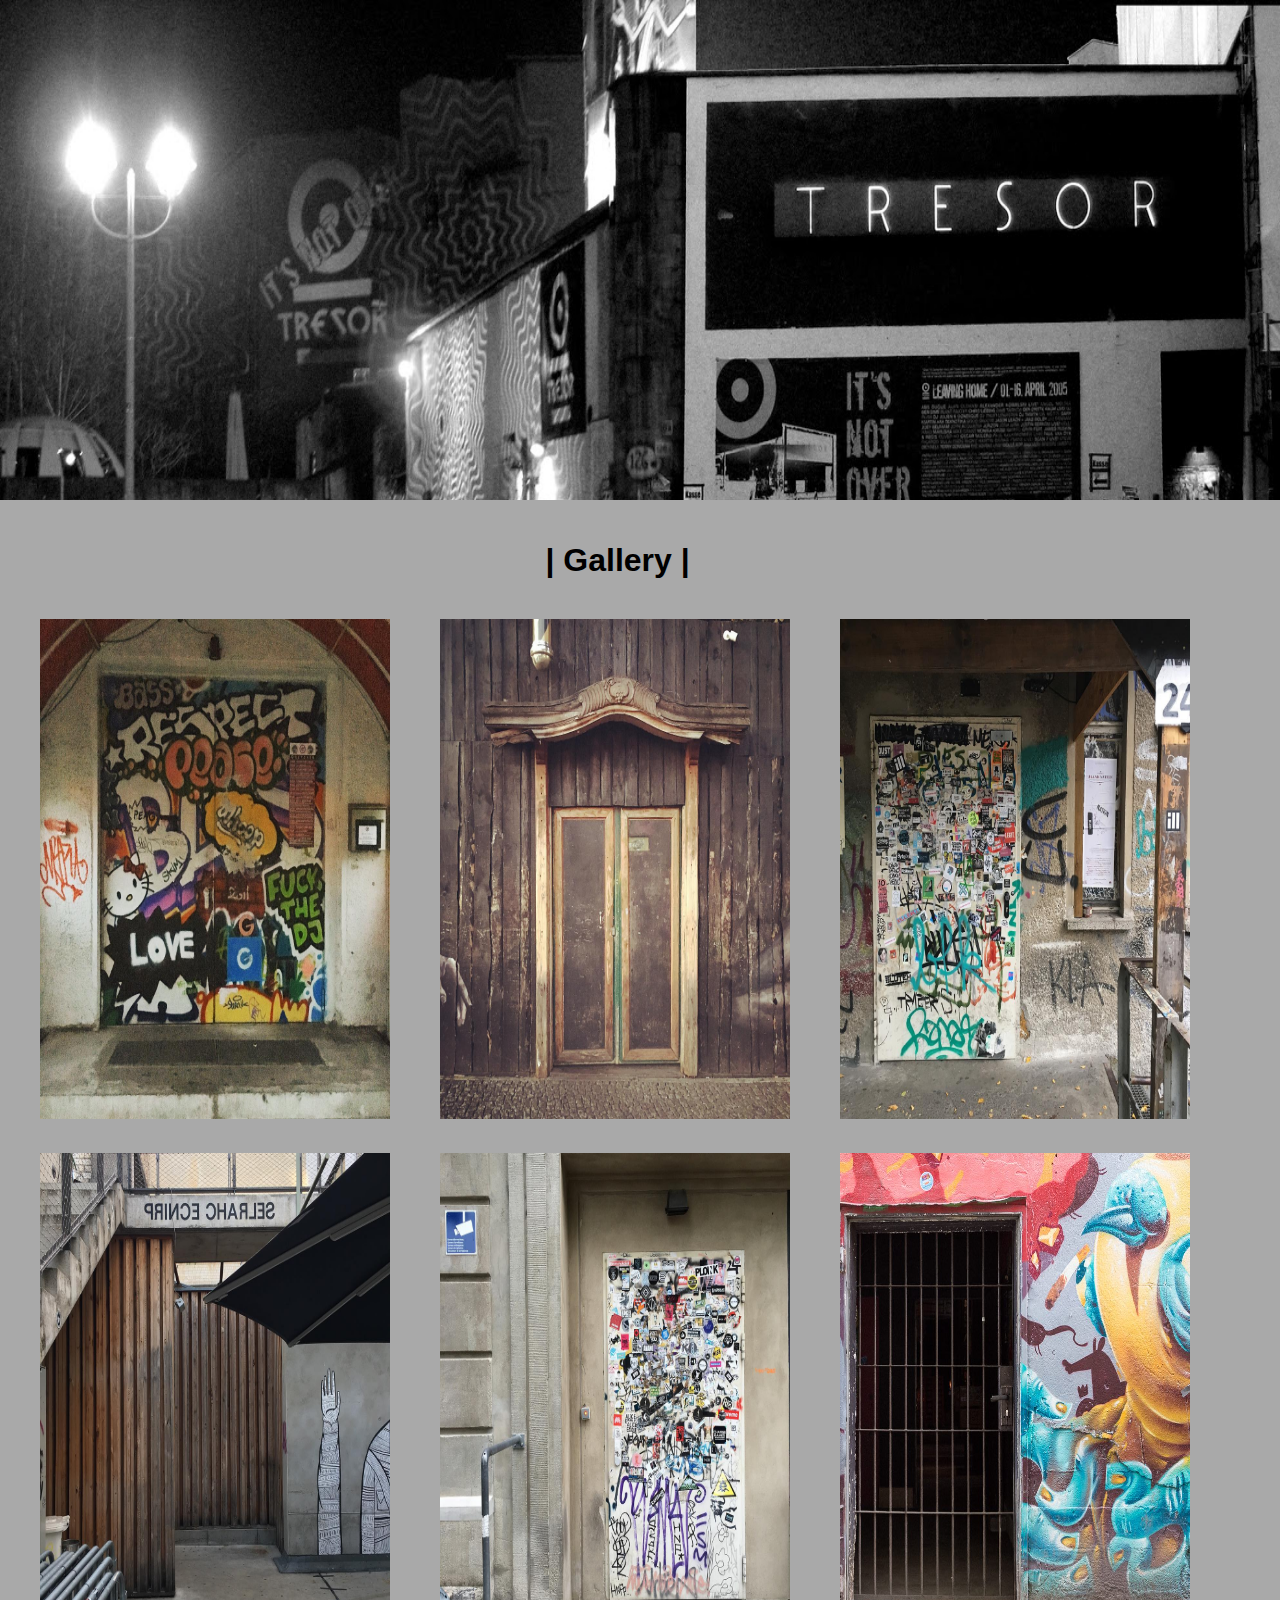
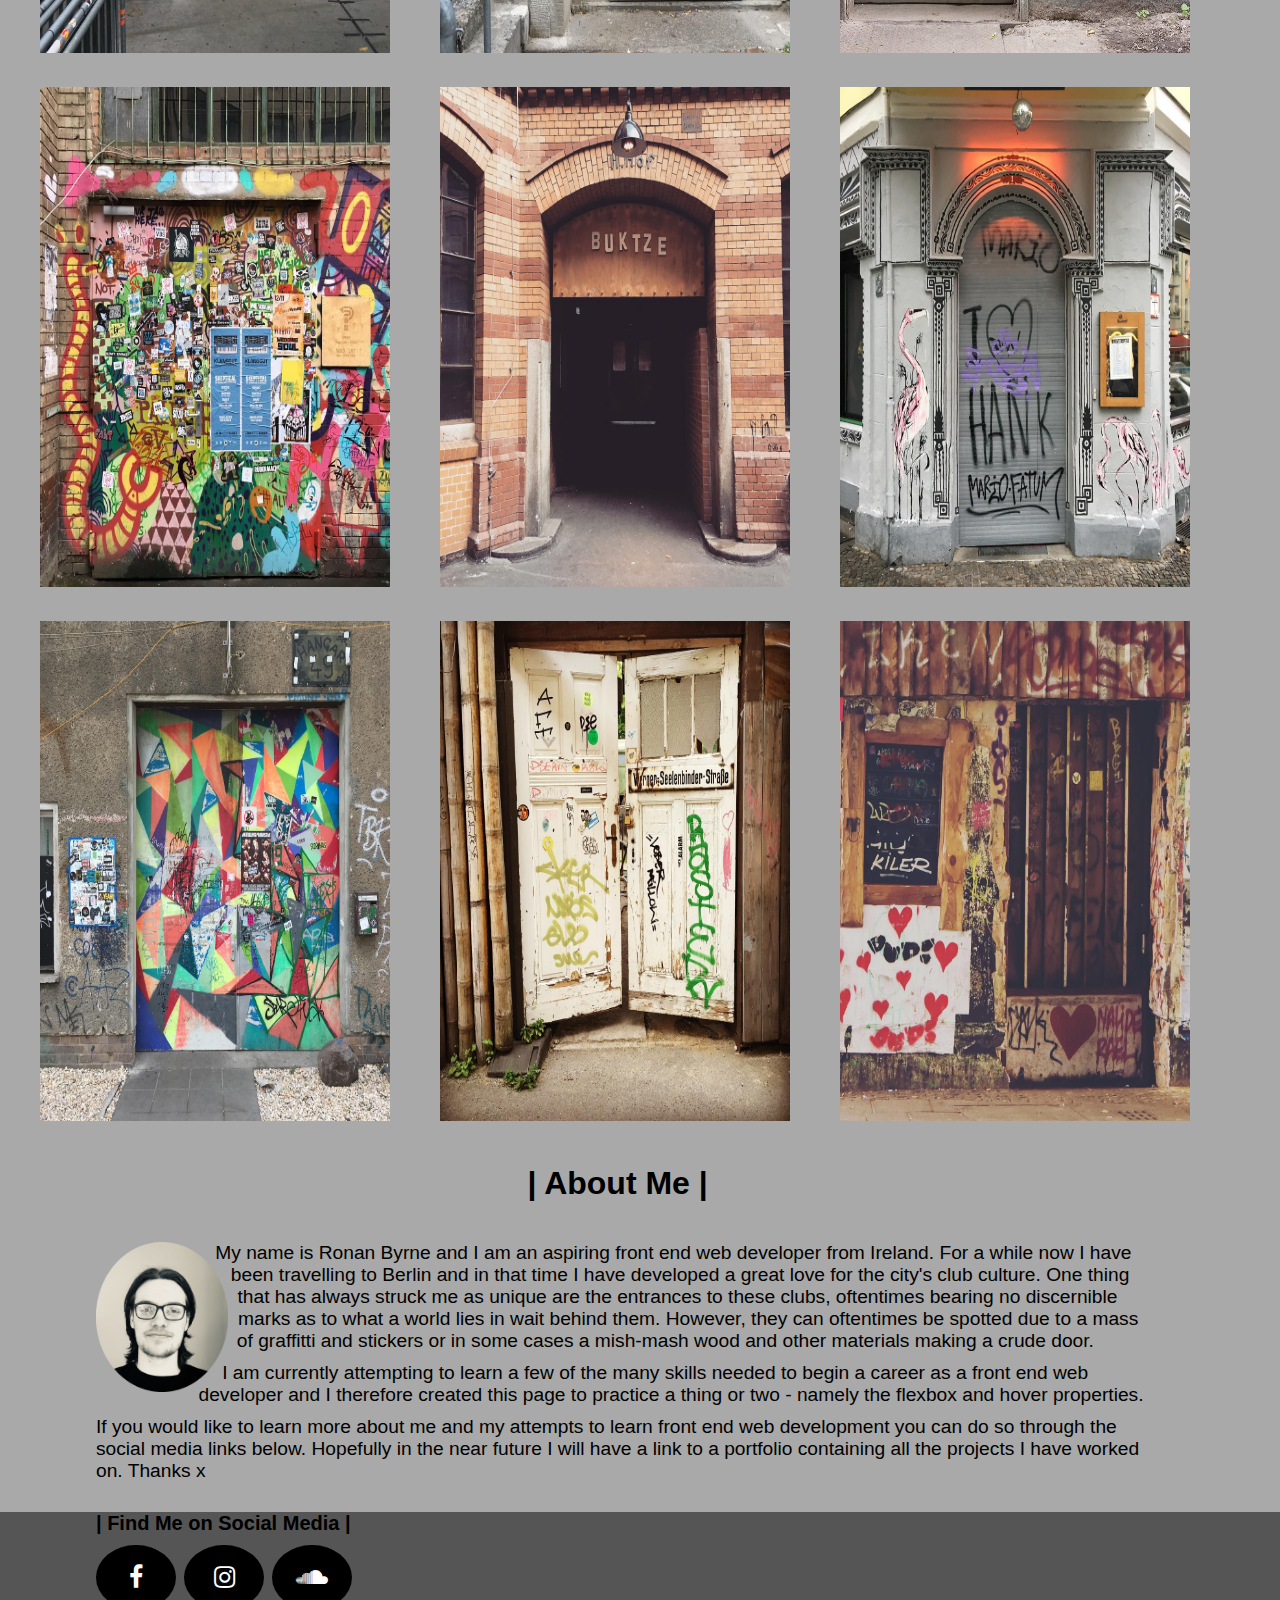
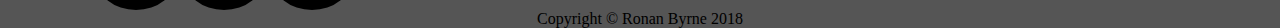
==== inside.html @ c04995c0 "Test Doors" ====
<!DOCTYPE html>
<html>
<head>
	<!--Created by Ronan Byrne-->
	<title>| Club Doors | Inside</title>
	<link rel="stylesheet" href="https://cdnjs.cloudflare.com/ajax/libs/font-awesome/4.7.0/css/font-awesome.min.css">
	<link rel="stylesheet" type="text/css" href="insidestyle.css">
	<link href="https://fonts.googleapis.com/css?family=Patua+One" rel="stylesheet">
</head>
<body>

	<div class="headersec">	
	</div>

<section>
	<h3 class="gallerytitle"> | Gallery |</h3>

	<!--Gallery Using Flexbox-->

	<div class="container">
		<div class="picture">
			<img src="gretchen.jpg" alt="Gretchen" class="image">
			<div class="overlay">
				<div class="text"> Gretchen <br>
									Obentrautstraße 19,<br>
									 10963 Berlin
				 </div>
			</div>
		</div>

		<div class="picture">
			<img src="wilde renate.jpg" alt="Wilde Renate" class="image">
			<div class="overlay">
				<div class="text"> Wilde Renate <br>
									 Alt-Stralau 70,<br>
									  10245 Berlin
				 </div>
			</div>
		</div>

		<div class="picture">
			<img src="about blank.jpg" alt="About Blank" class="image">
			<div class="overlay">
				<div class="text"> ://About Blank <br>
									Markgrafendamm 24c,<br>
									10245 Berlin
				 </div>
			</div>
		</div>

		<div class="picture">
			<img src="prince charles.jpg" alt="prince charles" class="image">
			<div class="overlay">
				<div class="text"> Prince Charles <br>
									Prinzenstraße 85f, <br>
									 10969 Berlin
				 </div>
			</div>
		</div>

		<div class="picture">
			<img src="berghain.jpg" alt="berghain" class="image">
			<div class="overlay">
				<div class="text"> Berghain <br>
									 Am Wriezener Bahnhof,<br>
									  10243 Berlin
				 </div>
			</div>
		</div>

		<div class="picture">
			<img src="yaam.jpg" alt="yaam" class="image">
			<div class="overlay">
				<div class="text"> Yaam <br>
									An der Schillingbrücke 3, <br>
									10243 Berlin
				 </div>
			</div>
		</div>

		<div class="picture">
			<img src="panke.jpg" alt="panke" class="image">
			<div class="overlay">
				<div class="text"> Panke <br>
									Gerichtstraße 23,<br>
									 13347 Berlin
				 </div>
			</div>
		</div>

		<div class="picture">
			<img src="ritter butzke.jpg" alt="Ritter Butzke" class="image">
			<div class="overlay">
				<div class="text"> Ritter Butzke <br>
									Ritterstraße 26, <br>
									 10969 Berlin
				 </div>
			</div>
		</div>

		<div class="picture">
			<img src="minimal bar.jpg" alt="minimal bar" class="image">
			<div class="overlay">
				<div class="text"> Minimal Bar <br>
									Rigaer Straße 31, <br>
									10247 Berlin,
				 </div>
			</div>
		</div>

		<div class="picture">
			<img src="libertine club.jpg" alt="libertine club" class="image">
			<div class="overlay">
				<div class="text"> Libertine Club <br>
									Holzmarktstraße 16,<br>
									 10179 Berlin
				 </div>
			</div>
		</div>

		<div class="picture">
			<img src="fiese remise.jpg" alt="fiese remise" class="image">
			<div class="overlay">
				<div class="text"> Fiese Remise <br>
									 Köpenicker Straße 18, <br>
									 10997 Berlin
				 </div>
			</div>
		</div>

		<div class="picture">
			<img src="katter blau.jpg" alt="Kater Blau" class="image">
			<div class="overlay">
				<div class="text"> Kater Blau <br>
									Holzmarktstraße 25, <br>
									 10243 Berlin
				 </div>
			</div>
		</div>

	</div>
</section>

	<section class="about">
		<h3 id="aboutmetitle"> | About Me | </h3>

		<div class="aboutmecontain">

			<img src="circle.jpg" id="circle">

			<p id="para1">My name is Ronan Byrne and I am an aspiring front end web developer from Ireland. For a while now I have been travelling to Berlin and in that time I have developed a great love for the city's club culture. One thing that has always struck me as unique are the entrances to these clubs, oftentimes bearing no discernible marks as to what a world lies in wait behind them. However, they can oftentimes be spotted due to a mass of graffitti and stickers or in some cases a mish-mash wood and other materials making a crude door.</p>

			<p id="para2"> I am currently attempting to learn a few of the many skills needed to begin a career as a front end web developer and I therefore created this page to practice a thing or two - namely the flexbox and hover properties.</p>

			<p id="para3">If you would like to learn more about me and my attempts to learn front end web development you can do so through the social media links below. Hopefully in the near future I will have a link to a portfolio containing all the projects I have worked on. Thanks x</p>

		</div>	
	</section>
	</section>



<footer>
	<h4 class="social"> | Find Me on Social Media |</h4>
	<a href="https://www.facebook.com/ronan.byrne.9" class="fa fa-facebook" id="facebook"></a>
	<a href="https://www.instagram.com/ro_byrne_95/" class="fa fa-instagram" id="instagram"></a>
	<a href="https://soundcloud.com/oyrne" class="fa fa-soundcloud" id="soundcloud"></a>
	<p id="copyright"> Copyright &copy; Ronan Byrne 2018 </p>
</footer>
</body>

</html>
---- insidestyle.css ----
:root{
	--lightgrey: #a9a9a9;
	--darkgrey: #555555;
	--black: #000000;
	--white: #ffffff;
}

*{
	margin: 0;
	padding: 0;
}

body{
	background-color: var(--lightgrey);
}


/**Specific Styling**/

.headersec{
	width: 100%;
	height: 500px;
	background-image: url(header.jpg);
	background-attachment: fixed;
	background-size: cover;
	background-position: top;
	background-repeat: no-repeat;
	background-size: 100% 100%;
	margin-bottom: 20px;
	border-bottom: 2px solid var(--lightgrey);
}
	

.picture{
	position: relative;
	width: 400px;
}

.image{
	width: 350px;
	height: auto;
}

.overlay{
	position: absolute;
	top: 0;
	bottom: 0;
	left: 0;
	right: 0;
	height: 500px;
	width: 350px;
	opacity: 0;
	transition: .5s ease;
	background-color: var(--black);
}

.picture:hover .overlay{
	opacity: 0.8;
}

.text{
	color: var(--white);
	font-size: 20px;
	position: absolute;
	top: 50%;
	left:50%;
	transform: translate(-50%, -50%);
	-ms-transform: translate( -50%, -50%);
	text-align: center;
}

.container{
	display: flex;
	flex-wrap: wrap;
	overflow: hidden;
	justify-content: center;
}

.container img{
	width: 350px;
	height: 500px;
	justify-content: center;
	padding: 0px 0px;
	margin-bottom: 30px;

}

.gallerytitle{
	margin-bottom: 20px;
	text-align: center;
	margin-right: 3.5%;
	margin-top: 40px;
	margin-bottom: 40px;
	font-size: 2em;
	font-family: 'Play', sans-serif;
}


#aboutmetitle{
	margin-bottom: 20px;
	text-align: center;
	margin-right: 3.5%;
	margin-top: 10px;
	margin-bottom: 40px;
	font-size: 2em;
	font-family: 'Play', sans-serif;
}

#para1{
	text-align: left;
	margin-left: 7.5%;
	margin-right: 10%;
	margin-bottom: 10px;
	font-size: 1.2em;
	font-family: 'Play', sans-serif;
}

#para2{
	text-align: left;
	margin-left: 7.5%;
	margin-right: 10%;
	margin-bottom: 10px;
	font-size: 1.2em;
	font-family: 'Play', sans-serif;
}

#para3{
	text-align: left;
	margin-left: 7.5%;
	margin-right: 10%;
	margin-bottom: 30px;
	font-size: 1.2em;
	font-family: 'Play', sans-serif;
}


footer{
	background-color: var(--darkgrey);
	height: 50%;
	color: var(--black);
}

footer h4{
	font-size: 20px;
	margin-top: 10px;
	margin-bottom: 10px;
	margin-left: 7.5%;
	font-family: 'Play', sans-serif;

}

#copyright{
	text-align: center;
}

.fa {
  padding: 20px;
  font-size: 25px;
  width: 40px;
  text-align: center;
  text-decoration: none;
  margin: 0px 2px;
  border-radius: 50%;
}

.fa-facebook {
  background: var(--black);
  color: var(--white);
  margin-left: 7.5%;
}

.fa-instagram {
  background: var(--black);
  color: var(--white);
}

.fa:hover{
	opacity:0.7;
}

.fa-soundcloud {
  background: var(--black);
  color: var(--white);
}

#circle{
	height: 150px;
	margin-left: 7.5%;
	float: left;
	shape-outside: ellipse(50% 60%);
	margin-right: 10px;
}
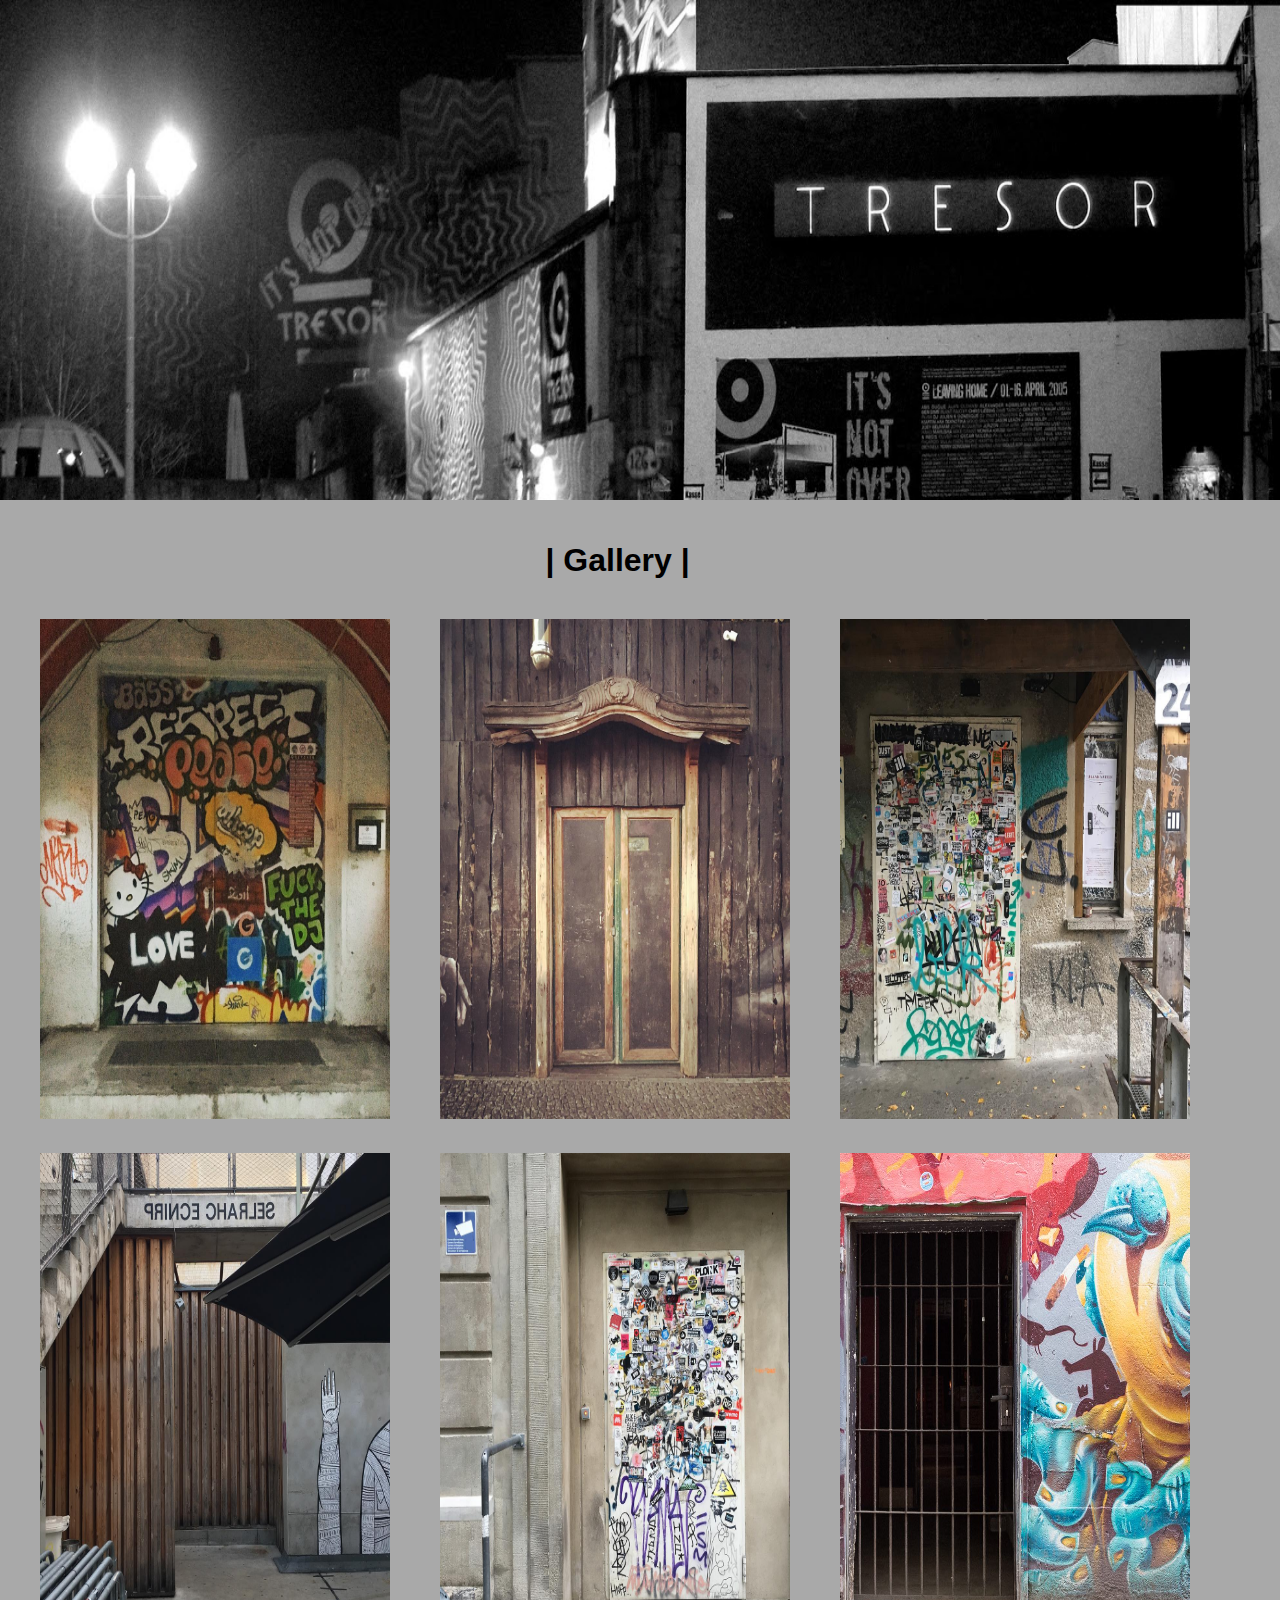
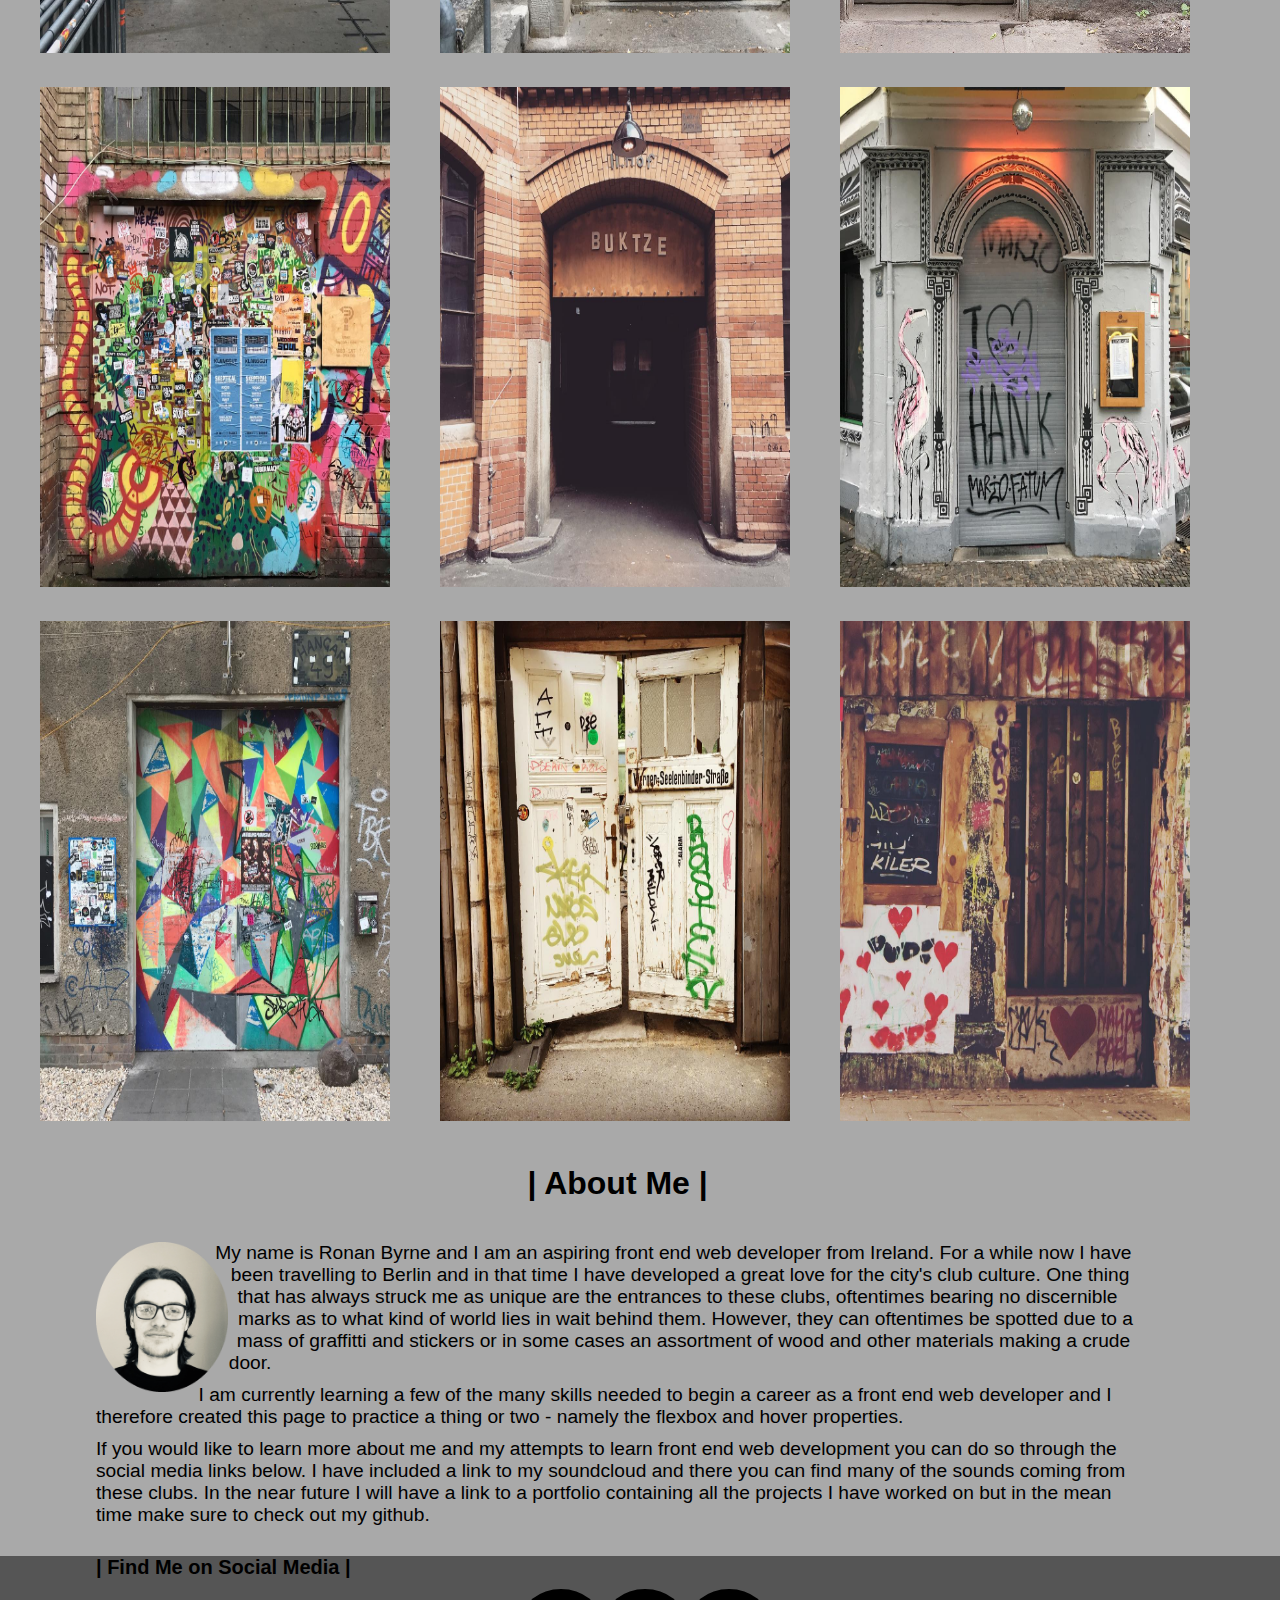
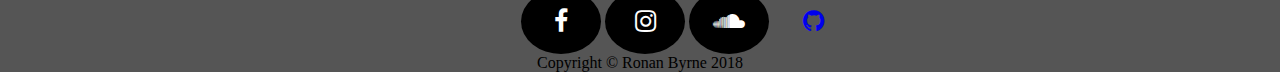
==== commit 26064e4b: "Update inside.html" ====
--- a/inside.html
+++ b/inside.html
@@ -148,11 +148,11 @@
 
 			<img src="circle.jpg" id="circle">
 
-			<p id="para1">My name is Ronan Byrne and I am an aspiring front end web developer from Ireland. For a while now I have been travelling to Berlin and in that time I have developed a great love for the city's club culture. One thing that has always struck me as unique are the entrances to these clubs, oftentimes bearing no discernible marks as to what a world lies in wait behind them. However, they can oftentimes be spotted due to a mass of graffitti and stickers or in some cases a mish-mash wood and other materials making a crude door.</p>
+			<p id="para1">My name is Ronan Byrne and I am an aspiring front end web developer from Ireland. For a while now I have been travelling to Berlin and in that time I have developed a great love for the city's club culture. One thing that has always struck me as unique are the entrances to these clubs, oftentimes bearing no discernible marks as to what kind of world lies in wait behind them. However, they can oftentimes be spotted due to a mass of graffitti and stickers or in some cases an assortment of wood and other materials making a crude door.</p>
 
-			<p id="para2"> I am currently attempting to learn a few of the many skills needed to begin a career as a front end web developer and I therefore created this page to practice a thing or two - namely the flexbox and hover properties.</p>
+			<p id="para2"> I am currently learning a few of the many skills needed to begin a career as a front end web developer and I therefore created this page to practice a thing or two - namely the flexbox and hover properties.</p>
 
-			<p id="para3">If you would like to learn more about me and my attempts to learn front end web development you can do so through the social media links below. Hopefully in the near future I will have a link to a portfolio containing all the projects I have worked on. Thanks x</p>
+			<p id="para3">If you would like to learn more about me and my attempts to learn front end web development you can do so through the social media links below. I have included a link to my soundcloud and there you can find many of the sounds coming from these clubs. In the near future I will have a link to a portfolio containing all the projects I have worked on but in the mean time make sure to check out my github.</p>
 
 		</div>	
 	</section>
@@ -162,11 +162,14 @@
 
 <footer>
 	<h4 class="social"> | Find Me on Social Media |</h4>
-	<a href="https://www.facebook.com/ronan.byrne.9" class="fa fa-facebook" id="facebook"></a>
-	<a href="https://www.instagram.com/ro_byrne_95/" class="fa fa-instagram" id="instagram"></a>
-	<a href="https://soundcloud.com/oyrne" class="fa fa-soundcloud" id="soundcloud"></a>
+	<div class="container">
+		<a href="https://www.facebook.com/ronan.byrne.9" class="fa fa-facebook" id="facebook"></a>
+		<a href="https://www.instagram.com/ro_byrne_95/" class="fa fa-instagram" id="instagram"></a>
+		<a href="https://soundcloud.com/oyrne" class="fa fa-soundcloud" id="soundcloud"></a>
+		<a href="https://github.com/ronanbyrne95" class="fa fa-github" id="github"></a>
+	</div>	
 	<p id="copyright"> Copyright &copy; Ronan Byrne 2018 </p>
 </footer>
 </body>
 
-</html>+</html>
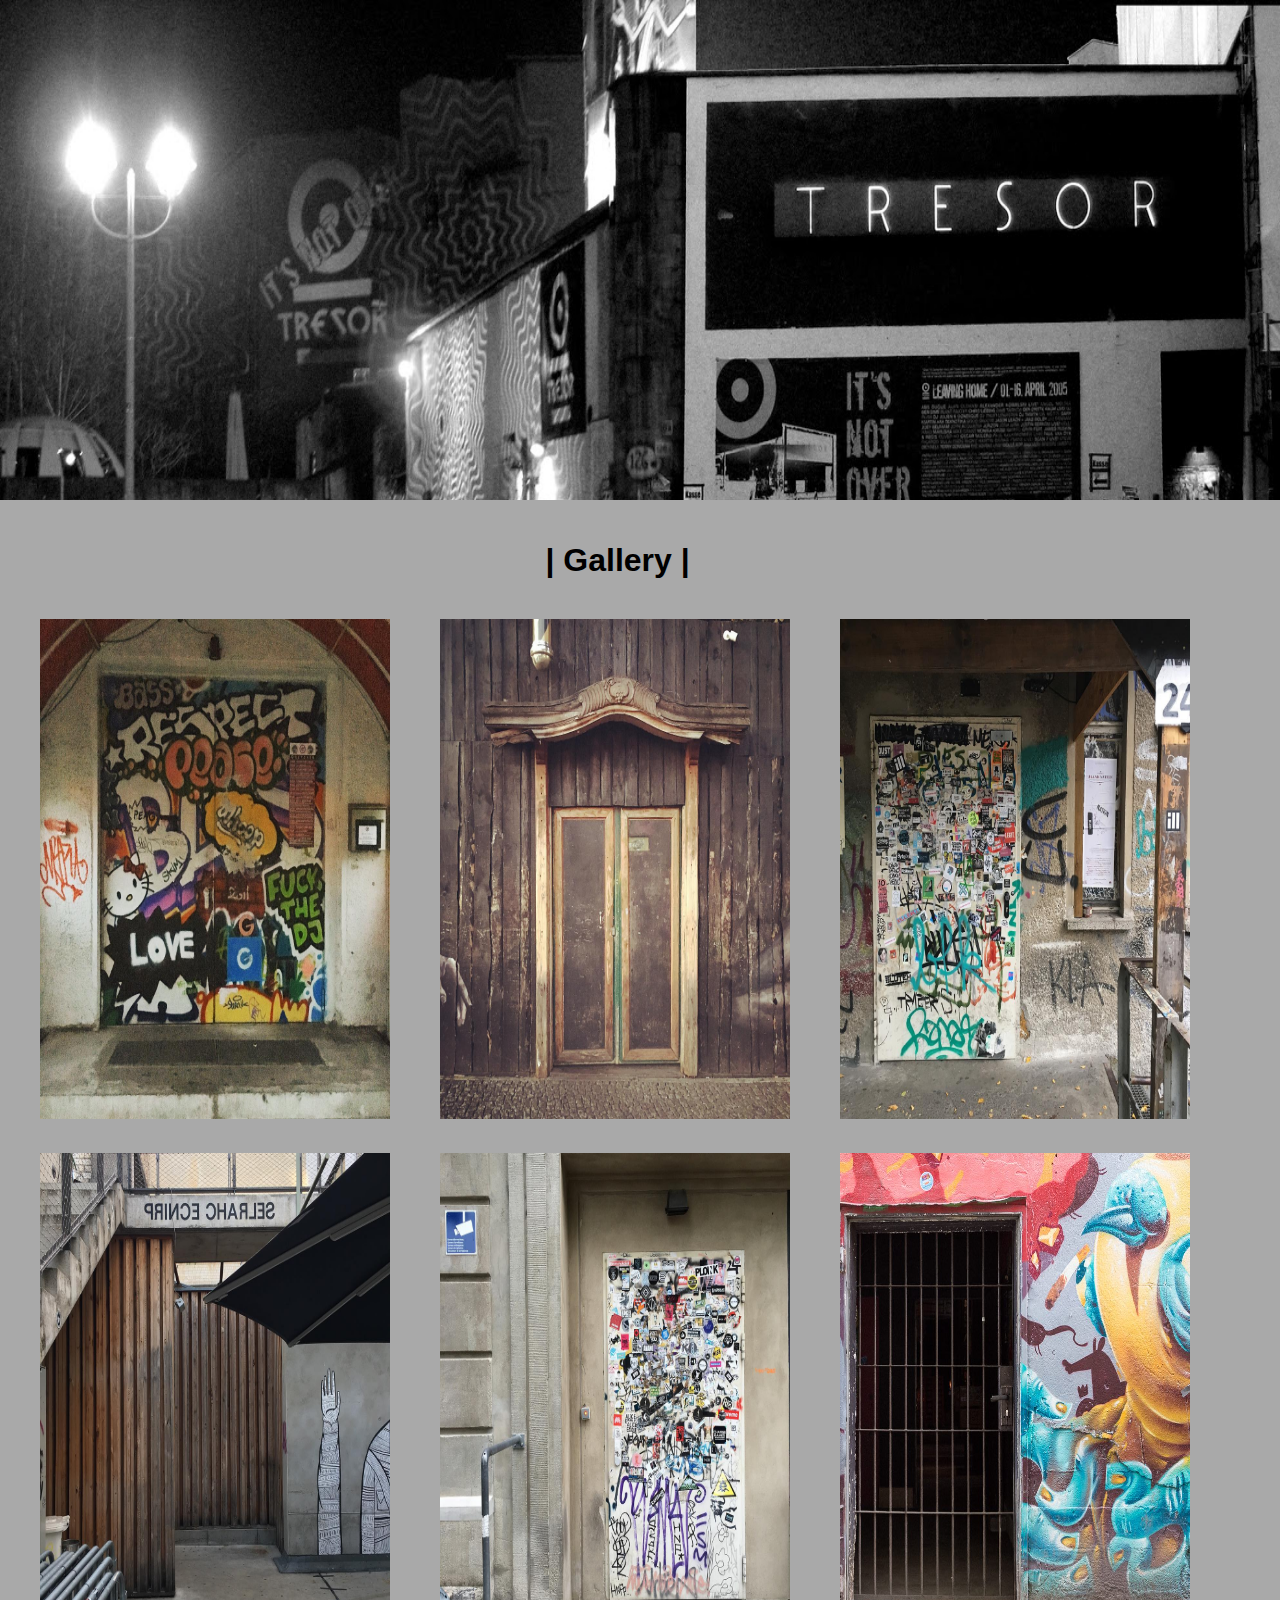
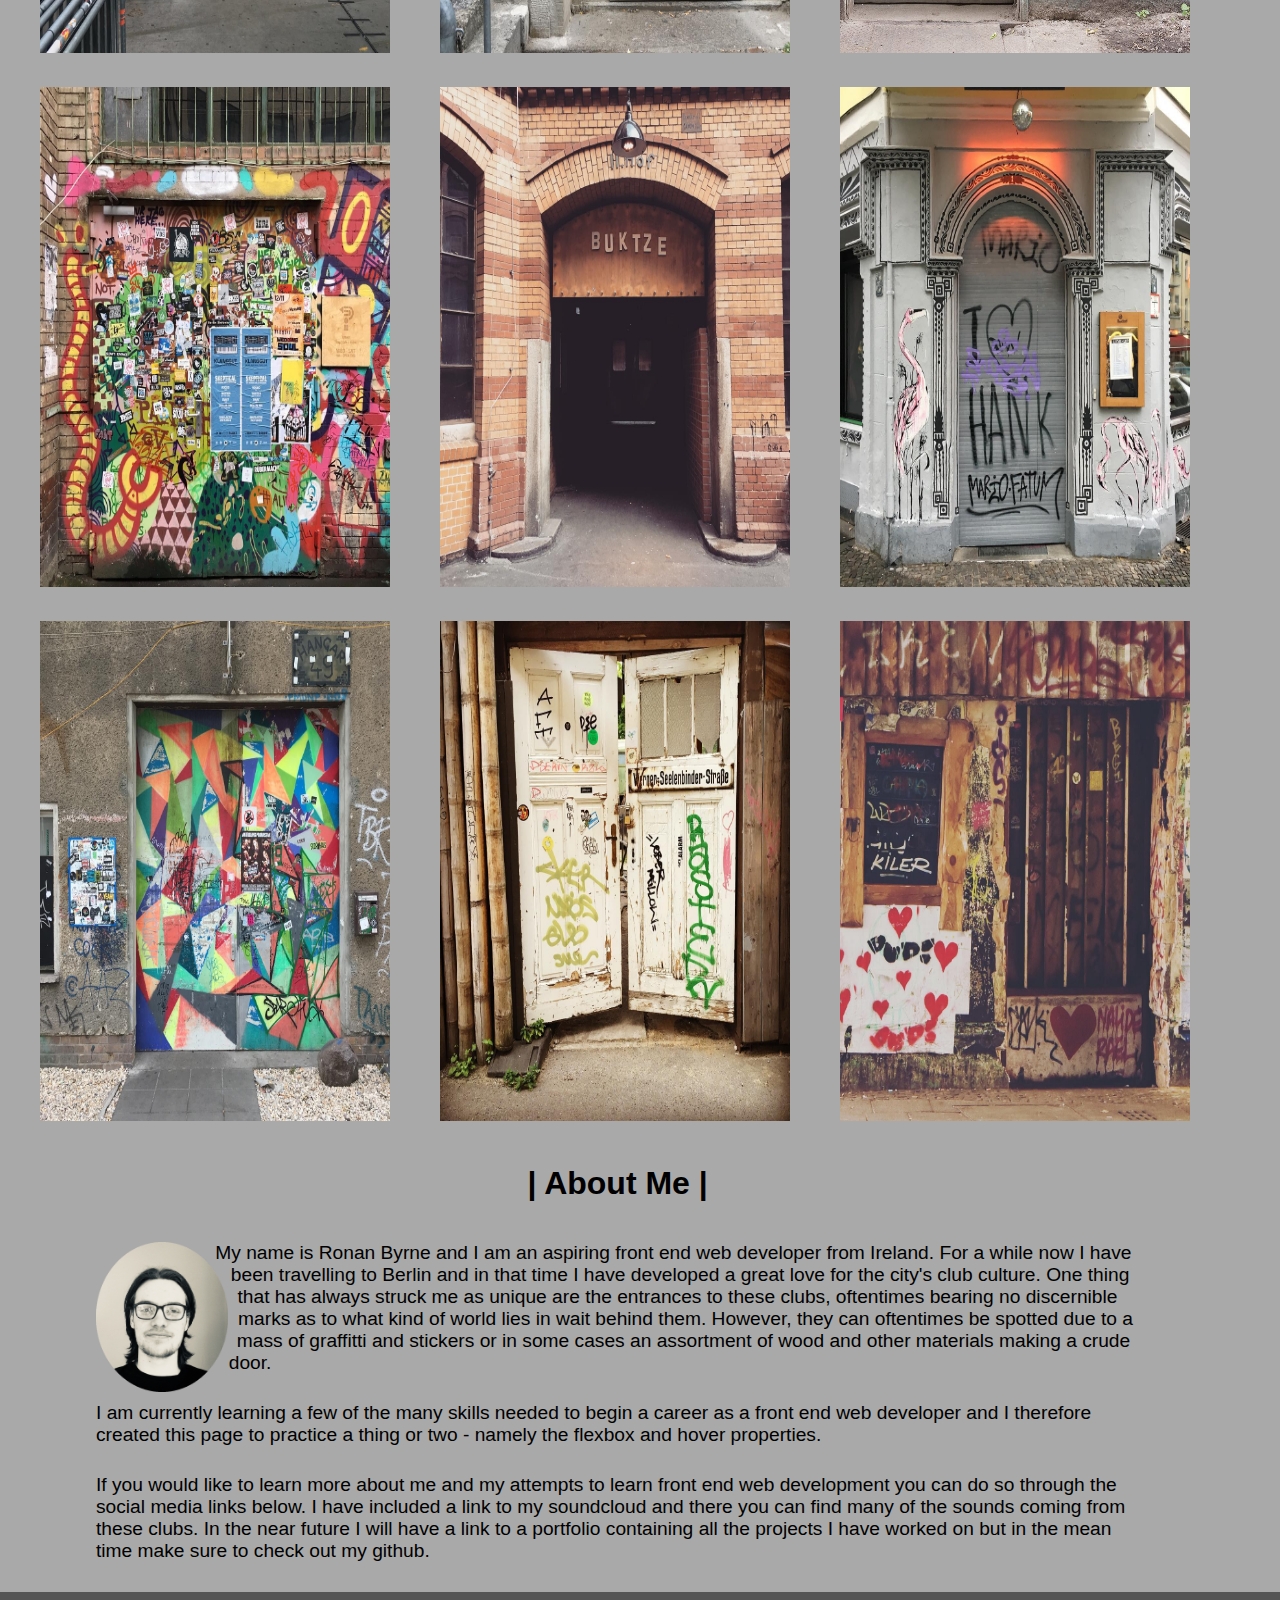
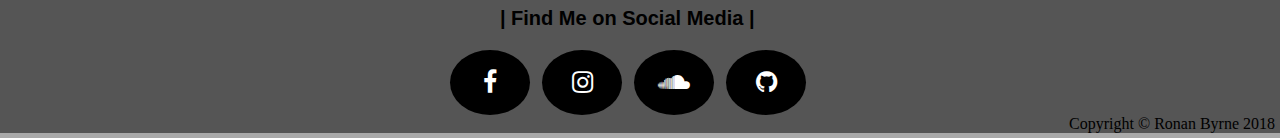
==== commit 03376cf1: "Update inside.html" ====
--- a/inside.html
+++ b/inside.html
@@ -149,9 +149,9 @@
 			<img src="circle.jpg" id="circle">
 
 			<p id="para1">My name is Ronan Byrne and I am an aspiring front end web developer from Ireland. For a while now I have been travelling to Berlin and in that time I have developed a great love for the city's club culture. One thing that has always struck me as unique are the entrances to these clubs, oftentimes bearing no discernible marks as to what kind of world lies in wait behind them. However, they can oftentimes be spotted due to a mass of graffitti and stickers or in some cases an assortment of wood and other materials making a crude door.</p>
-
+			<br>
 			<p id="para2"> I am currently learning a few of the many skills needed to begin a career as a front end web developer and I therefore created this page to practice a thing or two - namely the flexbox and hover properties.</p>
-
+			<br>
 			<p id="para3">If you would like to learn more about me and my attempts to learn front end web development you can do so through the social media links below. I have included a link to my soundcloud and there you can find many of the sounds coming from these clubs. In the near future I will have a link to a portfolio containing all the projects I have worked on but in the mean time make sure to check out my github.</p>
 
 		</div>	
--- a/insidestyle.css
+++ b/insidestyle.css
@@ -106,6 +106,14 @@
 	font-family: 'Play', sans-serif;
 }
 
+#circle{
+	height: 150px;
+	margin-left: 7.5%;
+	float: left;
+	shape-outside: ellipse(50% 60%);
+	margin-right: 10px;
+}
+
 #para1{
 	text-align: left;
 	margin-left: 7.5%;
@@ -141,16 +149,15 @@
 }
 
 footer h4{
+	/**margin-top: 10px;
+	margin-bottom: 15px;
+	margin-left: 11%;**/
 	font-size: 20px;
-	margin-top: 10px;
-	margin-bottom: 10px;
-	margin-left: 7.5%;
-	font-family: 'Play', sans-serif;
-
-}
-
-#copyright{
-	text-align: center;
+	font-family: 'Play', sans-serif;
+	padding-top: 15px;
+	text-align: center;	
+	padding-bottom: 20px;
+	margin-right: 2%;
 }
 
 .fa {
@@ -166,12 +173,14 @@
 .fa-facebook {
   background: var(--black);
   color: var(--white);
-  margin-left: 7.5%;
+ /** margin-left: 7.5%; **/
 }
 
 .fa-instagram {
   background: var(--black);
   color: var(--white);
+  margin-left: 10px;
+  margin-right: 10px;
 }
 
 .fa:hover{
@@ -181,6 +190,13 @@
 .fa-soundcloud {
   background: var(--black);
   color: var(--white);
+  margin-right:10px;
+}
+
+.fa-github {
+  background: var(--black);
+  color: var(--white);
+  margin-right: 2%;
 }
 
 #circle{
@@ -191,4 +207,15 @@
 	margin-right: 10px;
 }
 
-
+#copyright{
+	text-align: right;
+	margin-right: 5px;
+	margin-bottom: 5px;
+}
+
+
+
+
+
+
+
